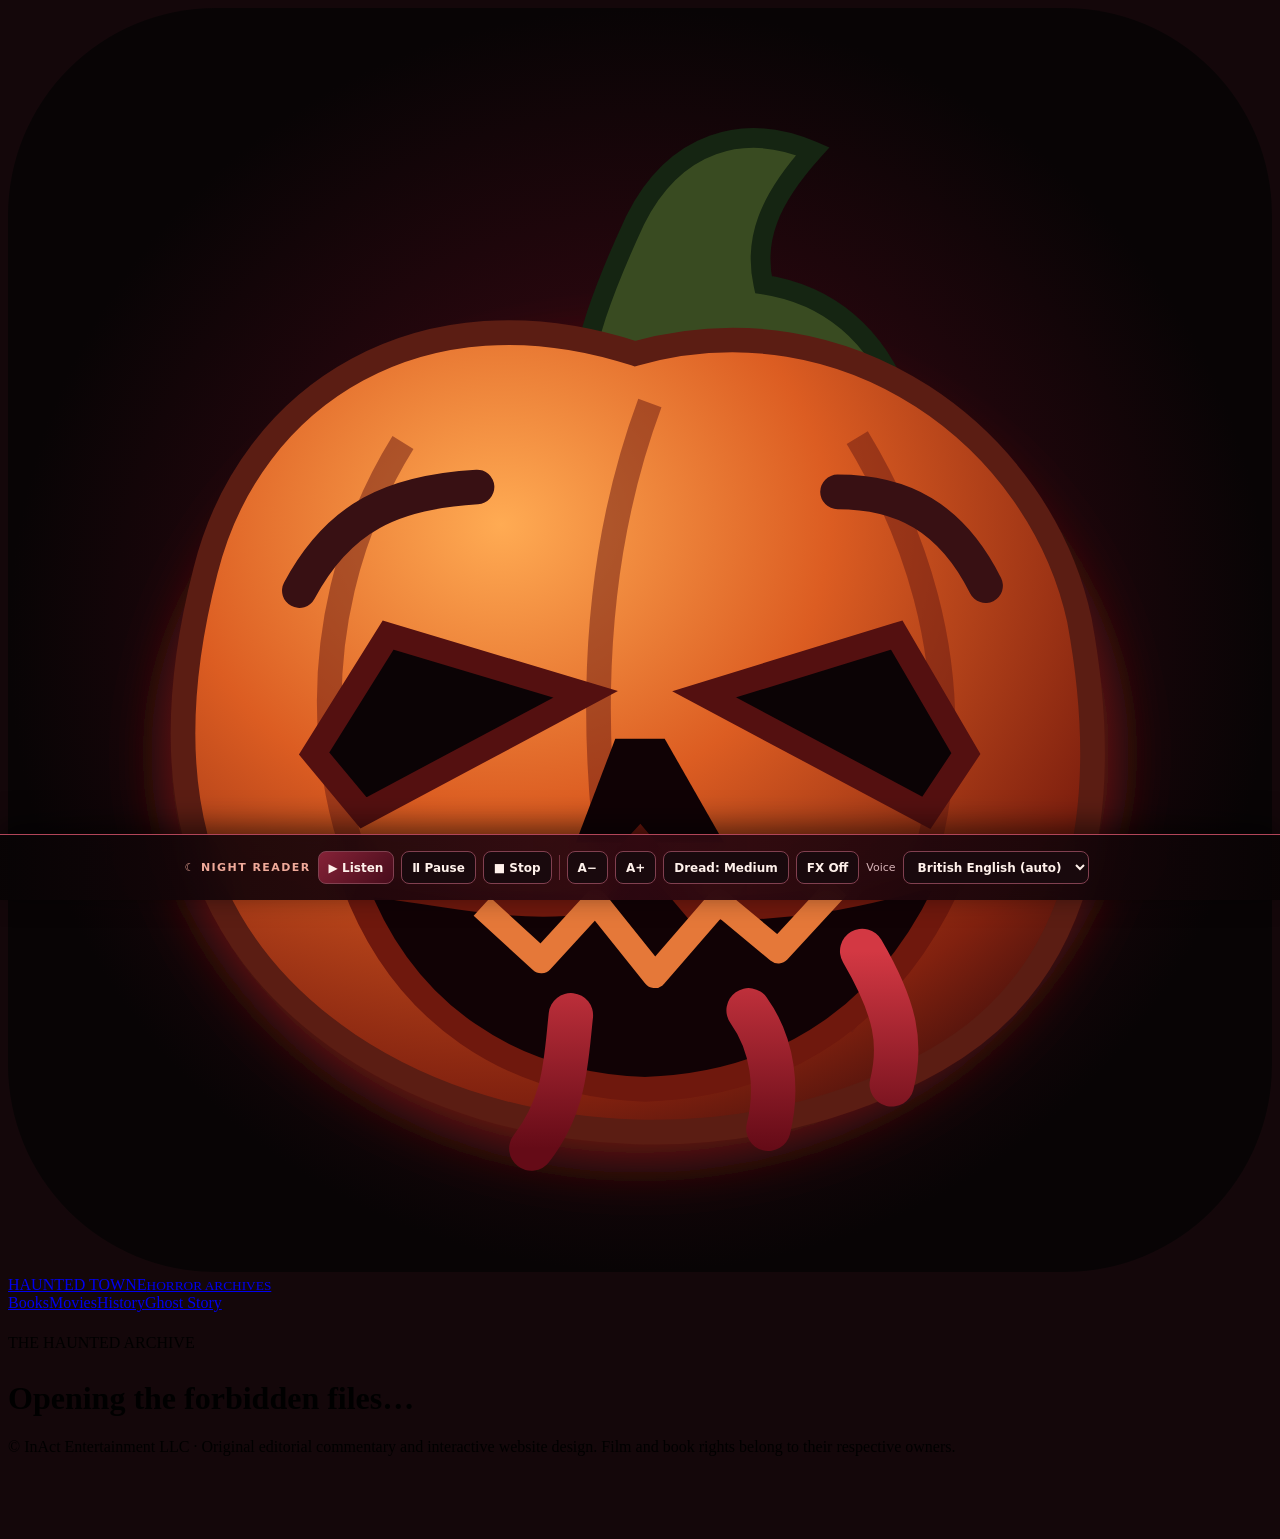
==== detail.html @ a19be715 "Create dedicated deep-dive URL template for each of 100 horror books and 100 horror movies" ====
<!doctype html>
<html lang="en"><head><meta charset="utf-8"><meta name="viewport" content="width=device-width,initial-scale=1">
<meta name="theme-color" content="#100508">
<meta name="description" content="Explore a horror movie or book in Haunted Towne with a curated overview, themes, and related titles.">
<title>Haunted Towne — Horror Library Details</title>
<link rel="icon" href="./assets/icon.svg" type="image/svg+xml">
<link rel="stylesheet" href="./detail.css"><link rel="stylesheet" href="./reader-bar.css">
<script defer src="./data/catalog.js"></script>
<script defer src="./detail-notes.js"></script>
<script defer src="./detail.js"></script>
<script defer src="./reader-bar.js"></script>
</head><body>
<header class="ht-detail-nav"><a href="./index.html#home" class="ht-brand"><img src="./assets/icon.svg" alt=""><span>HAUNTED TOWNE<small>HORROR ARCHIVES</small></span></a><nav><a href="./index.html#books">Books</a><a href="./index.html#movies">Movies</a><a href="./history.html">History</a><a href="./story.html">Ghost Story</a></nav></header>
<main id="ht-detail-root"><div class="ht-detail-wrap"><p class="ht-kicker">THE HAUNTED ARCHIVE</p><h1>Opening the forbidden files…</h1></div></main>
<footer class="ht-detail-footer">© InAct Entertainment LLC · Original editorial commentary and interactive website design. Film and book rights belong to their respective owners.</footer></body></html>
---- reader-bar.css ----
:root{--ht-reader-size:1}html[data-ht-mood="0"]{--ht-read-bg:#0b0809;--ht-read-accent:#82414c}html[data-ht-mood="1"]{--ht-read-bg:#14070a;--ht-read-accent:#aa3950}html[data-ht-mood="2"]{--ht-read-bg:#270408;--ht-read-accent:#ed304c}
body.ht-reader-page{padding-bottom:75px!important;background-color:var(--ht-read-bg,#14070a)!important}
body.ht-reader-page main p,body.ht-reader-page main li{font-size:calc(1em * var(--ht-reader-size))!important;line-height:1.9!important}
body.ht-reader-page main{transition:background-color .22s ease}
html[data-ht-mood="2"] body.ht-reader-page main{filter:drop-shadow(0 0 9px #6f0c1522)}
#ht-reader-toolbar{position:fixed;bottom:0;left:0;right:0;z-index:9000;background:linear-gradient(90deg,#080405ed,#2d0811f0,#090405ed);color:#ffecdf;border-top:1px solid #b14559;box-shadow:0 -8px 30px #0009;font:500 12px/1.2 system-ui,sans-serif;backdrop-filter:blur(12px);transition:bottom .08s linear}
#ht-reader-toolbar .ht-reader-inner{display:flex;max-width:1300px;margin:auto;align-items:center;justify-content:center;gap:7px;flex-wrap:wrap;min-height:51px;padding:7px 12px}
#ht-reader-toolbar button,#ht-reader-toolbar select{border:1px solid #814050;background:#19090d;color:#fff1eb;font:700 12px system-ui,sans-serif;border-radius:8px;padding:7px 10px;min-height:33px;cursor:pointer}
#ht-reader-toolbar button:hover,#ht-reader-toolbar button:focus-visible,#ht-reader-toolbar select:focus-visible{background:#712031;border-color:#e78d90;outline-offset:2px}
#ht-reader-toolbar [data-read="start"]{background:linear-gradient(135deg,#852237,#470c1b)}
#ht-reader-toolbar .ht-reader-label{letter-spacing:.13em;color:#efaa9a;font-weight:900;font-size:11px;white-space:nowrap}
#ht-reader-toolbar .ht-reader-break{width:1px;height:25px;background:#733240}
#ht-reader-toolbar .ht-voice-label{color:#d8b4b8;font-size:11px}
#ht-reader-toolbar select{max-width:195px}
#ht-reader-toolbar .ht-reader-status{font-size:11px;color:#efc59e;max-width:110px}
.ht-spooky-shift{animation:ht-fog-shift .6s ease-out}
@keyframes ht-fog-shift{0%{opacity:.65;filter:contrast(1.4) sepia(.3)}40%{opacity:.83;filter:brightness(.8) sepia(.12)}100%{opacity:1;filter:none}}
@media(max-width:780px){#ht-reader-toolbar .ht-reader-inner{gap:4px;padding:5px;justify-content:center}#ht-reader-toolbar .ht-reader-label{display:none}#ht-reader-toolbar .ht-reader-break{display:none}#ht-reader-toolbar button{padding:6px 7px;font-size:11px}#ht-reader-toolbar select{max-width:140px;font-size:11px;min-height:30px}#ht-reader-toolbar .ht-reader-status{display:none}body.ht-reader-page{padding-bottom:110px!important}}
@media(prefers-reduced-motion:reduce){.ht-spooky-shift{animation:none!important}#ht-reader-toolbar{transition:none}}
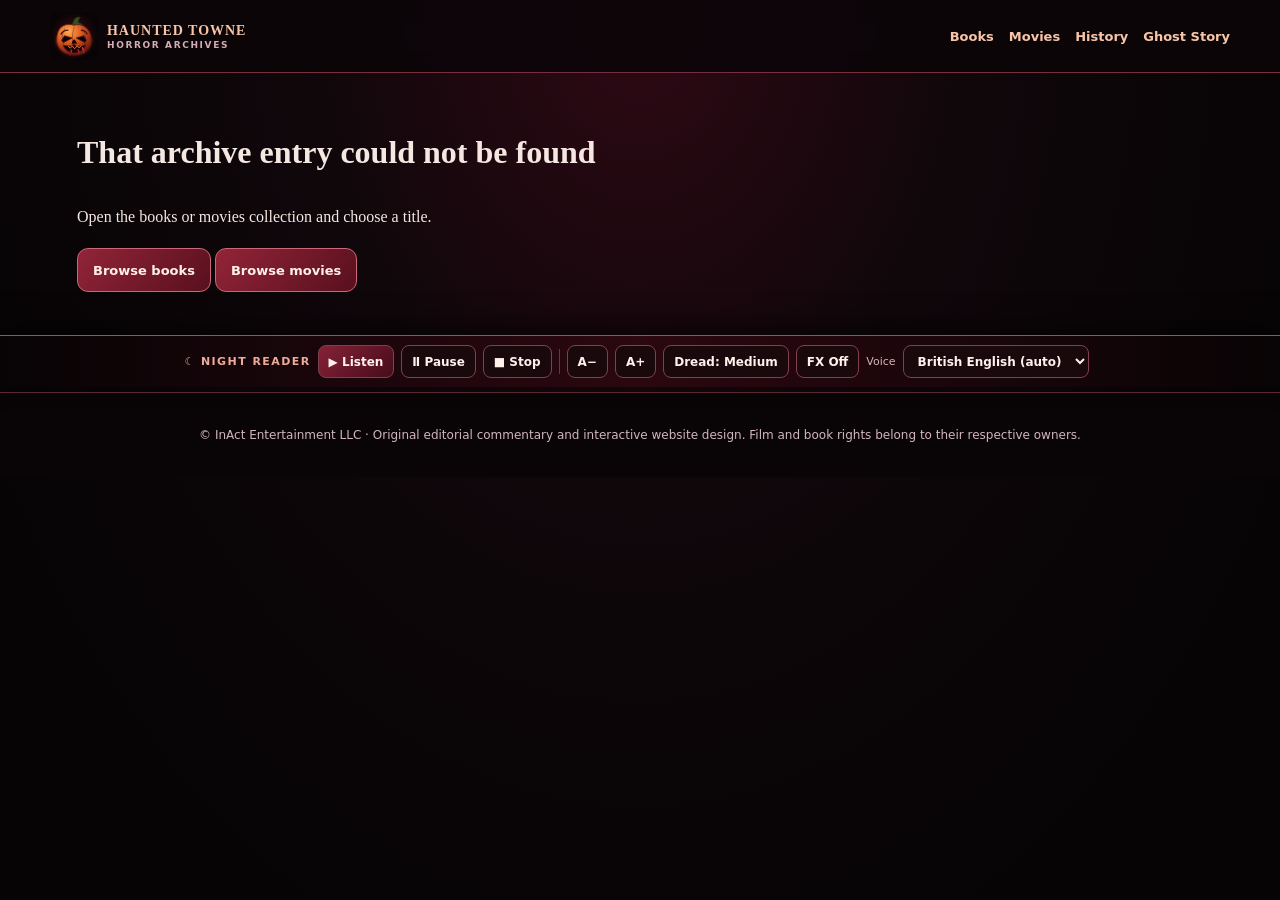
==== commit 45a8f776: "Share artwork source resolver with individual 200 title detail pages" ====
--- a/detail.html
+++ b/detail.html
@@ -7,6 +7,7 @@
 <link rel="stylesheet" href="./detail.css"><link rel="stylesheet" href="./reader-bar.css">
 <script defer src="./data/catalog.js"></script>
 <script defer src="./detail-notes.js"></script>
+<script defer src="./media-source.js"></script>
 <script defer src="./detail.js"></script>
 <script defer src="./reader-bar.js"></script>
 </head><body>
--- a/detail.css
+++ b/detail.css
@@ -0,0 +1 @@
+:root{color-scheme:dark;--ink:#080506;--paper:#f5e7e2;--muted:#dec1c3;--maroon:#5b1020;--line:#773443;--glow:#f7a887}*{box-sizing:border-box}html{scroll-behavior:smooth}body{background:radial-gradient(ellipse at top,#2f0914,#10070b 36%,#060405 80%) fixed;color:var(--paper);font:16px/1.72 Georgia,serif;margin:0}a{color:#f8c5a7}button,input{font:inherit}.ht-detail-nav{background:#0c0609ed;border-bottom:1px solid #772e3e;min-height:73px;display:flex;gap:20px;justify-content:space-between;align-items:center;padding:9px max(18px,calc((100vw - 1180px)/2));position:sticky;top:0;z-index:100;backdrop-filter:blur(12px)}.ht-detail-nav nav{display:flex;gap:15px;flex-wrap:wrap;font:700 13px system-ui,sans-serif}.ht-detail-nav nav a{text-decoration:none}.ht-brand{display:flex;align-items:center;gap:9px;font:900 14px/1.3 Georgia,serif;letter-spacing:.07em;text-decoration:none;white-space:nowrap}.ht-brand img{width:48px;height:48px}.ht-brand small{display:block;font:600 9px system-ui;letter-spacing:.18em;color:#d2aeb4}.ht-detail-wrap{max-width:1170px;padding:31px 22px 100px;margin:auto}.ht-breadcrumb{display:flex;gap:9px;align-items:center;font:700 13px system-ui;color:#c3a3ac;margin-bottom:29px}.ht-detail-hero{display:grid;grid-template-columns:minmax(220px,330px) 1fr;gap:clamp(22px,5vw,70px);align-items:center;padding:35px;min-height:450px;border:1px solid #762a3a;border-radius:22px;background:radial-gradient(circle at 20% 20%,#4a1022 0%,#230b15 45%,#0a0608 90%);box-shadow:0 28px 60px #0006}.ht-cover{width:100%;aspect-ratio:2/3;background:#12080c;display:flex;justify-content:center;align-items:center;overflow:hidden;border-radius:15px;border:1px solid #874459;box-shadow:0 20px 50px #0009}.ht-cover img{width:100%;height:100%;object-fit:contain}.ht-kicker{text-transform:uppercase;letter-spacing:.18em;color:#e89a7b;font:800 12px system-ui,sans-serif}.ht-detail-hero h1{font:800 clamp(2.3rem,5vw,4.8rem)/1.1 Georgia,serif;margin:8px 0 12px}.ht-byline{font:700 17px system-ui,sans-serif;color:#f9c4aa}.ht-summary{font-size:1.1rem;line-height:1.85;max-width:730px}.ht-hero-actions{display:flex;gap:10px;flex-wrap:wrap;margin-top:24px}.ht-btn{display:inline-flex;align-items:center;justify-content:center;min-height:44px;padding:10px 15px;border-radius:11px;border:1px solid #ca6779;background:linear-gradient(130deg,#922438,#58101e);font:800 13px system-ui,sans-serif;color:#fff1e9;text-decoration:none;cursor:pointer;transition:transform .18s}.ht-btn:hover{transform:translateY(-2px)}.ht-btn-muted{background:linear-gradient(120deg,#29131b,#190a11);border-color:#86515c}.ht-disclosure{font:12px/1.6 system-ui,sans-serif;color:#d4b1b8}.ht-detail-content{padding-top:40px}.ht-detail-content p,.ht-detail-content li{line-height:1.9}.ht-section-row{display:grid;grid-template-columns:2fr 1fr;gap:26px}.ht-section-main{padding:18px 12px}.ht-section-main h2,.ht-related h2{font:700 clamp(1.6rem,3vw,2.4rem) Georgia,serif;margin:4px 0 18px}.ht-explorer,.ht-reflection{margin-top:30px;padding:25px;border:1px solid #723240;border-radius:18px;background:linear-gradient(135deg,#261019,#10080c)}.ht-explorer p,.ht-reflection p{color:#ecd3d2}.ht-tabs{display:flex;gap:9px;flex-wrap:wrap;margin:19px 0}.ht-tabs button{border:1px solid #8a4856;border-radius:20px;background:#220f18;color:#f8e5dc;padding:10px 14px;font:700 13px system-ui;cursor:pointer}.ht-tabs button[aria-pressed="true"]{background:#8b2539;color:#fff;border-color:#dd8790}.ht-theme-panel{padding:18px;background:#12080d;border-left:4px solid #c5576b}.ht-theme-panel h3{font-size:1.3rem}.ht-reflection p#ht-reflect-text{font-style:italic;color:#f9caa7}.ht-section-side{padding-top:20px}.ht-side-panel{position:sticky;top:98px;border:1px solid #7a3c4a;border-radius:18px;padding:22px;background:#200d14}.ht-text-link{font:700 14px system-ui,sans-serif}.ht-related{margin-top:35px}.ht-related-grid{display:grid;grid-template-columns:repeat(3,minmax(0,1fr));gap:14px}.ht-related-card{border:1px solid #7a4050;background:#1e0d14;border-radius:13px;padding:18px;text-decoration:none;display:grid;gap:6px}.ht-related-card:hover{background:#4f1827}.ht-related-card small,.ht-related-card span{color:#e4bfc6}.ht-related-card strong{color:#fff0e9}.ht-bottom-nav{display:flex;justify-content:space-between;gap:10px;margin:34px 0 20px;flex-wrap:wrap}.ht-detail-footer{padding:35px 20px;text-align:center;background:#090507;border-top:1px solid #632b3b;color:#d2b6bd;font:12px system-ui}.ht-video-modal[hidden]{display:none!important}.ht-video-modal{position:fixed;inset:0;display:grid;place-items:center;z-index:11000;padding:18px}.ht-modal-backdrop{position:absolute;inset:0;background:#000e}.ht-modal-card{z-index:1;position:relative;max-width:950px;width:100%;padding:22px;border-radius:18px;border:1px solid #b9475d;background:#190a12}.ht-modal-top{display:flex;align-items:center;justify-content:space-between;gap:12px}.ht-modal-top h2{font-size:1.5rem}.ht-modal-top button{background:#692233;color:#fff;padding:11px 14px;border:1px solid #cc7e86;border-radius:9px;cursor:pointer}.ht-frame{width:100%;aspect-ratio:16/9;background:#070406}.ht-frame iframe{width:100%;height:100%;border:0}.ht-modal-card p{font-size:13px;color:#d4b5c0}body.ht-video-playing{overflow:hidden}a:focus-visible,button:focus-visible{outline:3px solid #f7b29a;outline-offset:3px}@media(max-width:760px){.ht-detail-hero{grid-template-columns:1fr;padding:22px}.ht-cover{max-width:300px;margin:auto}.ht-section-row{grid-template-columns:1fr}.ht-section-side{padding-top:0}.ht-side-panel{position:static}.ht-related-grid{grid-template-columns:1fr}.ht-detail-nav{flex-wrap:wrap}.ht-detail-nav nav{font-size:11px;gap:10px}.ht-detail-wrap{padding:22px 14px 70px}.ht-hero-actions>*{flex:1}}@media(prefers-reduced-motion:reduce){*{scroll-behavior:auto!important;transition:none!important}}
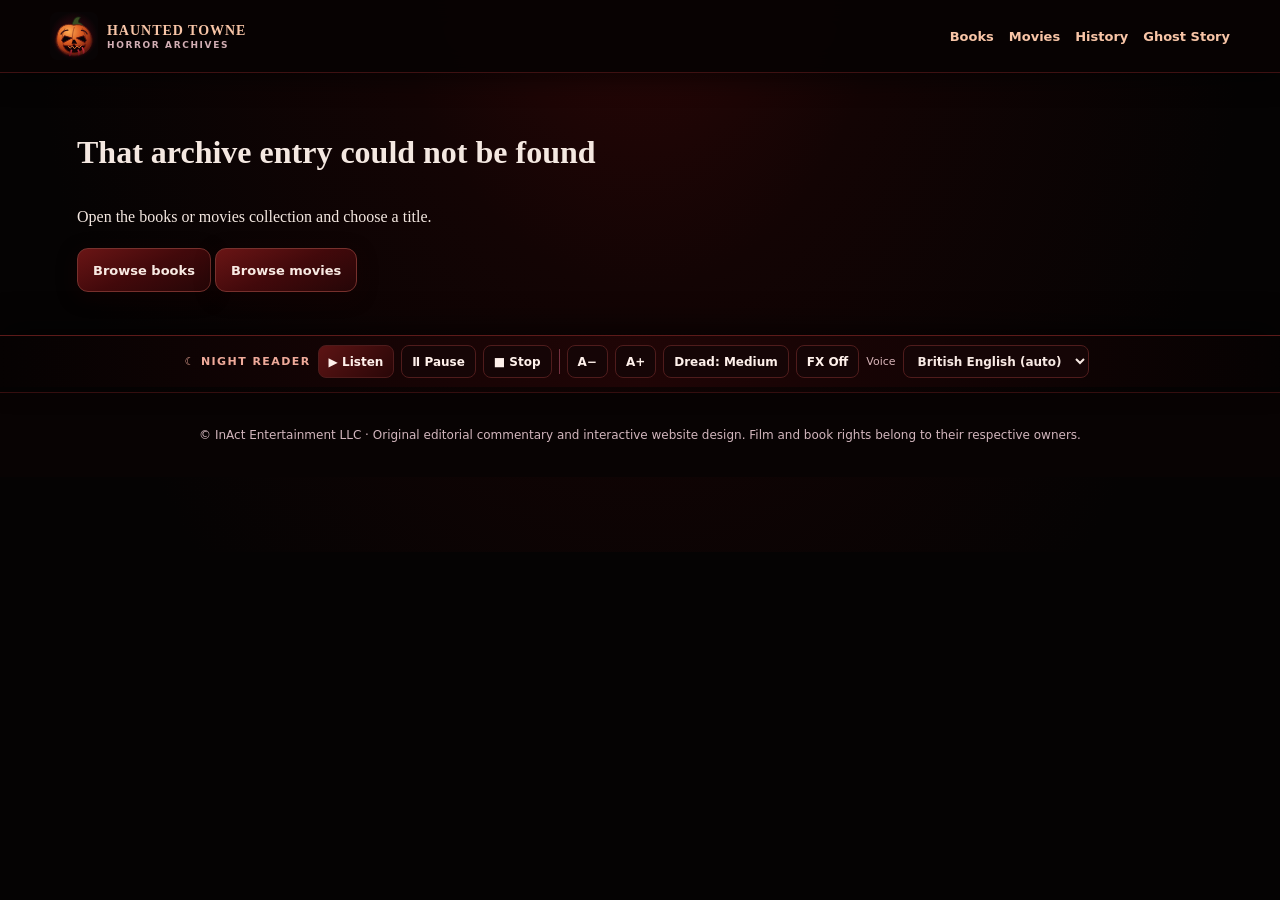
==== commit 375484f3: "Apply true dark oxblood and black Halloween colors on detail.html" ====
--- a/detail.html
+++ b/detail.html
@@ -10,6 +10,7 @@
 <script defer src="./media-source.js"></script>
 <script defer src="./detail.js"></script>
 <script defer src="./reader-bar.js"></script>
+<link rel="stylesheet" href="./blood-theme.css">
 </head><body>
 <header class="ht-detail-nav"><a href="./index.html#home" class="ht-brand"><img src="./assets/icon.svg" alt=""><span>HAUNTED TOWNE<small>HORROR ARCHIVES</small></span></a><nav><a href="./index.html#books">Books</a><a href="./index.html#movies">Movies</a><a href="./history.html">History</a><a href="./story.html">Ghost Story</a></nav></header>
 <main id="ht-detail-root"><div class="ht-detail-wrap"><p class="ht-kicker">THE HAUNTED ARCHIVE</p><h1>Opening the forbidden files…</h1></div></main>
--- a/detail.css
+++ b/detail.css
@@ -1 +1,5 @@
 :root{color-scheme:dark;--ink:#080506;--paper:#f5e7e2;--muted:#dec1c3;--maroon:#5b1020;--line:#773443;--glow:#f7a887}*{box-sizing:border-box}html{scroll-behavior:smooth}body{background:radial-gradient(ellipse at top,#2f0914,#10070b 36%,#060405 80%) fixed;color:var(--paper);font:16px/1.72 Georgia,serif;margin:0}a{color:#f8c5a7}button,input{font:inherit}.ht-detail-nav{background:#0c0609ed;border-bottom:1px solid #772e3e;min-height:73px;display:flex;gap:20px;justify-content:space-between;align-items:center;padding:9px max(18px,calc((100vw - 1180px)/2));position:sticky;top:0;z-index:100;backdrop-filter:blur(12px)}.ht-detail-nav nav{display:flex;gap:15px;flex-wrap:wrap;font:700 13px system-ui,sans-serif}.ht-detail-nav nav a{text-decoration:none}.ht-brand{display:flex;align-items:center;gap:9px;font:900 14px/1.3 Georgia,serif;letter-spacing:.07em;text-decoration:none;white-space:nowrap}.ht-brand img{width:48px;height:48px}.ht-brand small{display:block;font:600 9px system-ui;letter-spacing:.18em;color:#d2aeb4}.ht-detail-wrap{max-width:1170px;padding:31px 22px 100px;margin:auto}.ht-breadcrumb{display:flex;gap:9px;align-items:center;font:700 13px system-ui;color:#c3a3ac;margin-bottom:29px}.ht-detail-hero{display:grid;grid-template-columns:minmax(220px,330px) 1fr;gap:clamp(22px,5vw,70px);align-items:center;padding:35px;min-height:450px;border:1px solid #762a3a;border-radius:22px;background:radial-gradient(circle at 20% 20%,#4a1022 0%,#230b15 45%,#0a0608 90%);box-shadow:0 28px 60px #0006}.ht-cover{width:100%;aspect-ratio:2/3;background:#12080c;display:flex;justify-content:center;align-items:center;overflow:hidden;border-radius:15px;border:1px solid #874459;box-shadow:0 20px 50px #0009}.ht-cover img{width:100%;height:100%;object-fit:contain}.ht-kicker{text-transform:uppercase;letter-spacing:.18em;color:#e89a7b;font:800 12px system-ui,sans-serif}.ht-detail-hero h1{font:800 clamp(2.3rem,5vw,4.8rem)/1.1 Georgia,serif;margin:8px 0 12px}.ht-byline{font:700 17px system-ui,sans-serif;color:#f9c4aa}.ht-summary{font-size:1.1rem;line-height:1.85;max-width:730px}.ht-hero-actions{display:flex;gap:10px;flex-wrap:wrap;margin-top:24px}.ht-btn{display:inline-flex;align-items:center;justify-content:center;min-height:44px;padding:10px 15px;border-radius:11px;border:1px solid #ca6779;background:linear-gradient(130deg,#922438,#58101e);font:800 13px system-ui,sans-serif;color:#fff1e9;text-decoration:none;cursor:pointer;transition:transform .18s}.ht-btn:hover{transform:translateY(-2px)}.ht-btn-muted{background:linear-gradient(120deg,#29131b,#190a11);border-color:#86515c}.ht-disclosure{font:12px/1.6 system-ui,sans-serif;color:#d4b1b8}.ht-detail-content{padding-top:40px}.ht-detail-content p,.ht-detail-content li{line-height:1.9}.ht-section-row{display:grid;grid-template-columns:2fr 1fr;gap:26px}.ht-section-main{padding:18px 12px}.ht-section-main h2,.ht-related h2{font:700 clamp(1.6rem,3vw,2.4rem) Georgia,serif;margin:4px 0 18px}.ht-explorer,.ht-reflection{margin-top:30px;padding:25px;border:1px solid #723240;border-radius:18px;background:linear-gradient(135deg,#261019,#10080c)}.ht-explorer p,.ht-reflection p{color:#ecd3d2}.ht-tabs{display:flex;gap:9px;flex-wrap:wrap;margin:19px 0}.ht-tabs button{border:1px solid #8a4856;border-radius:20px;background:#220f18;color:#f8e5dc;padding:10px 14px;font:700 13px system-ui;cursor:pointer}.ht-tabs button[aria-pressed="true"]{background:#8b2539;color:#fff;border-color:#dd8790}.ht-theme-panel{padding:18px;background:#12080d;border-left:4px solid #c5576b}.ht-theme-panel h3{font-size:1.3rem}.ht-reflection p#ht-reflect-text{font-style:italic;color:#f9caa7}.ht-section-side{padding-top:20px}.ht-side-panel{position:sticky;top:98px;border:1px solid #7a3c4a;border-radius:18px;padding:22px;background:#200d14}.ht-text-link{font:700 14px system-ui,sans-serif}.ht-related{margin-top:35px}.ht-related-grid{display:grid;grid-template-columns:repeat(3,minmax(0,1fr));gap:14px}.ht-related-card{border:1px solid #7a4050;background:#1e0d14;border-radius:13px;padding:18px;text-decoration:none;display:grid;gap:6px}.ht-related-card:hover{background:#4f1827}.ht-related-card small,.ht-related-card span{color:#e4bfc6}.ht-related-card strong{color:#fff0e9}.ht-bottom-nav{display:flex;justify-content:space-between;gap:10px;margin:34px 0 20px;flex-wrap:wrap}.ht-detail-footer{padding:35px 20px;text-align:center;background:#090507;border-top:1px solid #632b3b;color:#d2b6bd;font:12px system-ui}.ht-video-modal[hidden]{display:none!important}.ht-video-modal{position:fixed;inset:0;display:grid;place-items:center;z-index:11000;padding:18px}.ht-modal-backdrop{position:absolute;inset:0;background:#000e}.ht-modal-card{z-index:1;position:relative;max-width:950px;width:100%;padding:22px;border-radius:18px;border:1px solid #b9475d;background:#190a12}.ht-modal-top{display:flex;align-items:center;justify-content:space-between;gap:12px}.ht-modal-top h2{font-size:1.5rem}.ht-modal-top button{background:#692233;color:#fff;padding:11px 14px;border:1px solid #cc7e86;border-radius:9px;cursor:pointer}.ht-frame{width:100%;aspect-ratio:16/9;background:#070406}.ht-frame iframe{width:100%;height:100%;border:0}.ht-modal-card p{font-size:13px;color:#d4b5c0}body.ht-video-playing{overflow:hidden}a:focus-visible,button:focus-visible{outline:3px solid #f7b29a;outline-offset:3px}@media(max-width:760px){.ht-detail-hero{grid-template-columns:1fr;padding:22px}.ht-cover{max-width:300px;margin:auto}.ht-section-row{grid-template-columns:1fr}.ht-section-side{padding-top:0}.ht-side-panel{position:static}.ht-related-grid{grid-template-columns:1fr}.ht-detail-nav{flex-wrap:wrap}.ht-detail-nav nav{font-size:11px;gap:10px}.ht-detail-wrap{padding:22px 14px 70px}.ht-hero-actions>*{flex:1}}@media(prefers-reduced-motion:reduce){*{scroll-behavior:auto!important;transition:none!important}}
+
+.ht-cover{position:relative}
+.ht-detail-art-credit{position:absolute;bottom:0;left:0;right:0;display:block;padding:9px 12px;text-align:center;font:700 11px/1.35 system-ui,sans-serif;letter-spacing:.04em;text-decoration:none;color:#ffe2d6;background:#12060ad9;border-top:1px solid #6e3241}
+.ht-detail-art-credit:hover{color:#fff;background:#602031e0}
--- a/blood-theme.css
+++ b/blood-theme.css
@@ -0,0 +1,30 @@
+/* Haunted Towne: final blood-black palette, 2026. Oxblood not scarlet, magenta, cranberry or purple. */
+:root{color-scheme:dark;--blood-black:#050303;--blood-shadow:#0d0304;--blood-deep:#190405;--blood-ox:#290607;--blood-ox-mid:#40090b;--blood-border:#4e1718;--blood-highlight:#7a191b;--blood-accent:#a03a30;--blood-text:#f4e8e1;--blood-muted:#d0bcb4;
+--bg:#050303;--bg2:#100405;--panel:#180506;--panel2:#210707;--line:#4c1718;--text:#f4e8e1;--sub:#d0bcb4;--purple:#5d1819;--green:#7e2922;--orange:#8f291e;--amber:#d9ad81;--ht-read-bg:#0d0304;--ht-read-accent:#641416}
+html,body{background-color:#050303!important;color:#f4e8e1}
+body{background-image:radial-gradient(ellipse at 50% -15%,#300707 0%,#130404 29%,#050303 68%)!important}
+.bar,.top,.ht-detail-nav,.horror-bar{background:#080303f5!important;border-bottom-color:#3e1112!important;box-shadow:0 4px 26px #0009!important}
+.hero,.horror-hero{background-image:linear-gradient(90deg,#050303ed,#170404ce 53%,#100303a6),radial-gradient(ellipse at 70% 20%,#4c090933,transparent 55%),url('./assets/haunted-mansion.webp')!important}
+.page-head,.hero:not(.horror-hero),.panel,.card,.horror-card,.chapter-card,.section,.ht-detail-hero,.ht-media-card,.book-tile,.ht-explorer,.ht-reflection,.ht-side-panel,.ht-related-card,.milestone,.toc-list button,.ht-player-panel,.ht-modal-card{border-color:#451718!important}
+.page-head,.panel,.card,.horror-card,.chapter-card,.ht-detail-hero,.ht-media-card,.book-tile,.ht-explorer,.ht-reflection,.ht-side-panel,.ht-related-card,.milestone,.ht-player-panel,.ht-modal-card{background:linear-gradient(140deg,#200607 0%,#100405 55%,#090303 100%)!important}
+.page-head{background:linear-gradient(115deg,#260708 0%,#080303 72%)!important}
+.section.alt,.descent,.footer,.ht-detail-footer{background:#080303!important;border-color:#3b1011!important}
+.card-icon,.card-icon.t2,.card-icon.t3,.ht-art,.ht-cover,.book-cover-wrap{background:radial-gradient(ellipse at 50% 35%,#3f0a0b 0%,#100405 75%)!important;border-color:#471516!important}
+.button,.navbtn,.ht-btn:not(.ht-btn-muted),.primary{background:linear-gradient(155deg,#6a1515 0%,#42090b 50%,#250607 100%)!important;border-color:#77312d!important;box-shadow:0 5px 20px #19020377!important;color:#f9eae3!important}
+.button-outline,.button-quiet,.small-button,.filter,.button2,.ghost,.ht-btn-muted,.ht-tabs button,.chapter-link{background:linear-gradient(155deg,#240708,#100405)!important;border-color:#572020!important;color:#f8e7e0!important}
+button:hover,.button:hover,.button-outline:hover,.small-button:hover,.ht-btn:hover,.toc-list button.active,.ht-tabs button[aria-pressed="true"]{background:#541011!important;border-color:#8d4139!important;color:#fff1e7!important}
+.eyebrow,.ht-kicker,.ht-media-rank,.number,.hero-kicker{color:#bd8270!important}
+.highlight{color:#e7ac8e!important;text-shadow:0 0 23px #590708!important}
+.note,.lead,.card p,.ht-media-copy p,.ht-detail-content p{color:#d8c2bb!important}
+.notice,.callout,.ht-theme-panel{border-color:#7c2924!important;background:#200809!important}
+input,select,textarea,.field{background:#0e0405!important;border-color:#542022!important;color:#f8eae4!important}
+#ht-reader-toolbar{background:linear-gradient(90deg,#060202f7,#210506f5,#060202f7)!important;border-top-color:#5c1a19!important}
+#ht-reader-toolbar button,#ht-reader-toolbar select{background:#150506!important;border-color:#4f1c1c!important}
+#ht-reader-toolbar [data-read="start"]{background:linear-gradient(135deg,#5d1414,#280607)!important}
+.ht-art .ht-image-source,.ht-detail-art-credit{background:linear-gradient(0deg,#100304fa,#1c0505bb)!important;border-color:#4c1718!important}
+.ht-player-shade,.ht-modal-backdrop{background:#020101f0!important}
+:focus-visible{outline-color:#ba7461!important}
+html[data-ht-mood="0"]{--ht-read-bg:#080505!important;--ht-read-accent:#3b1010!important}
+html[data-ht-mood="1"]{--ht-read-bg:#140404!important;--ht-read-accent:#5a1717!important}
+html[data-ht-mood="2"]{--ht-read-bg:#200505!important;--ht-read-accent:#7a1b17!important}
+@media(prefers-reduced-motion:reduce){*{animation:none!important;transition:none!important}}
